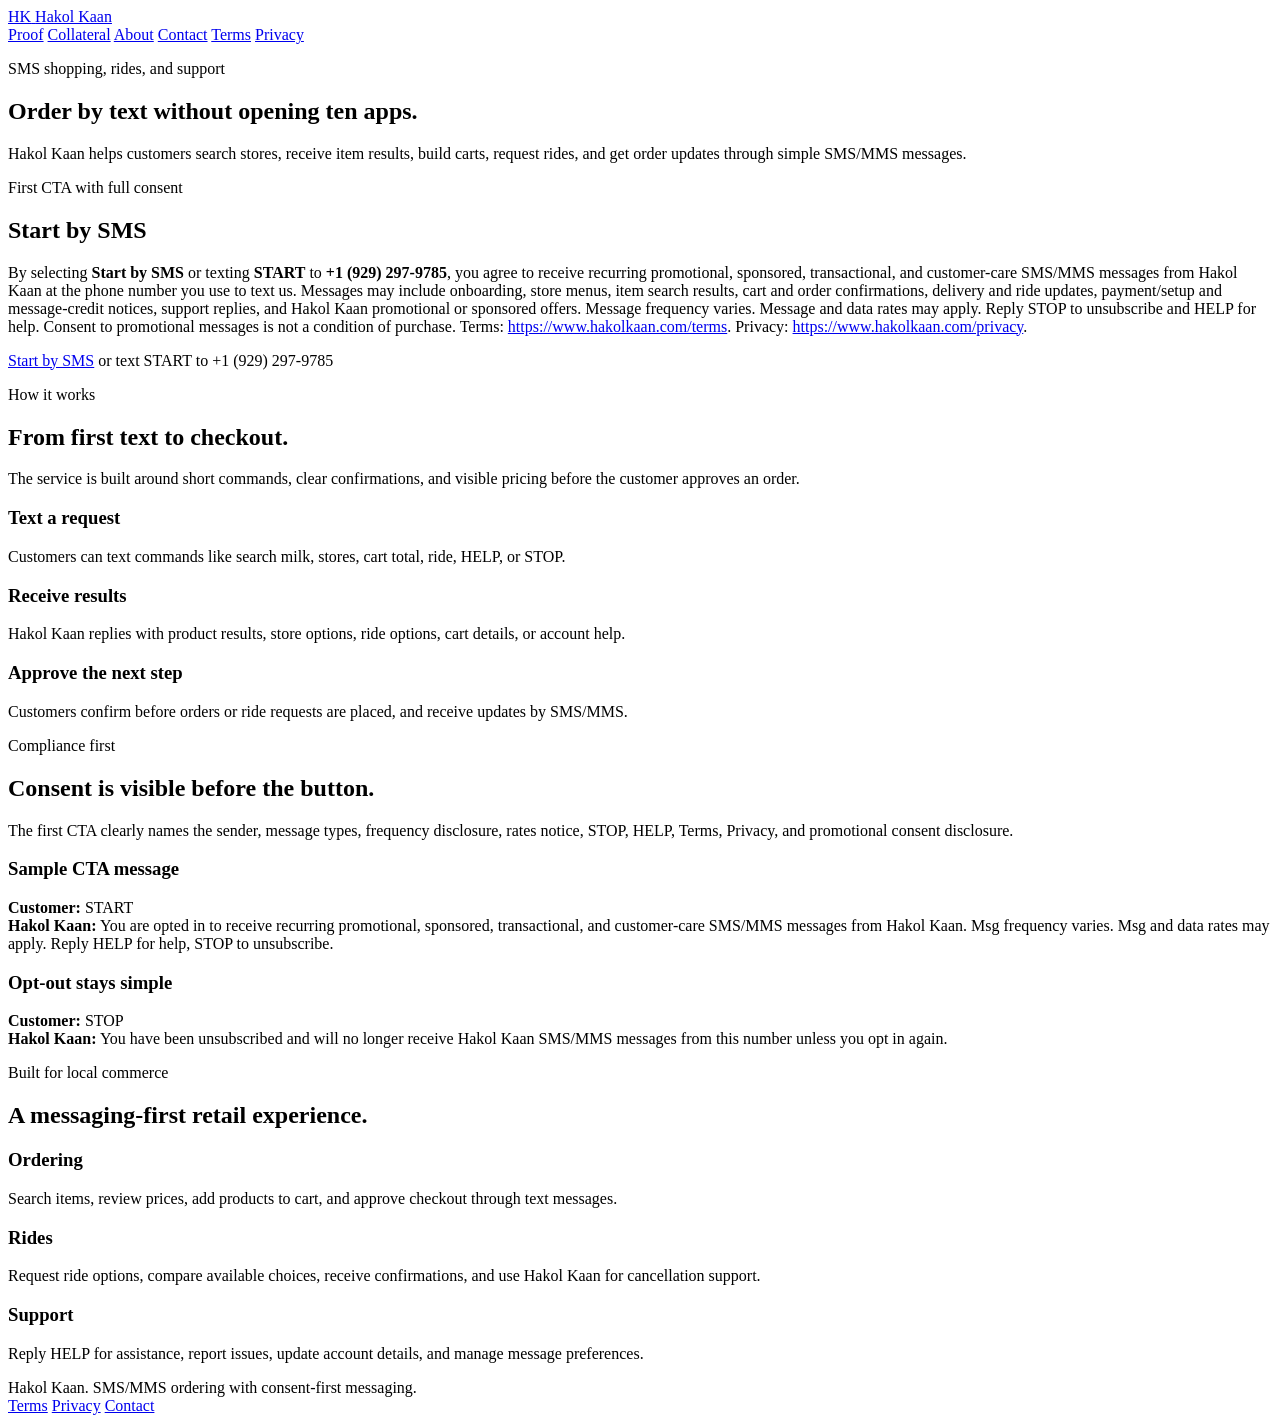
==== public/index.html @ 021a817e "Initial Hakol Kaan website" ====
<!doctype html>
<html lang="en">
<head>
  <meta charset="utf-8">
  <meta name="viewport" content="width=device-width, initial-scale=1">
  <title>Hakol Kaan | SMS Shopping, Orders, and Rides</title>
  <meta name="description" content="Hakol Kaan lets customers search, order, and receive updates by SMS/MMS with clear consent, easy opt-out, and transparent message terms.">
  <link rel="stylesheet" href="/assets/styles.css">
</head>
<body>
  <header class="site-header">
    <a class="brand" href="/">
      <span class="brand-mark">HK</span>
      <span>Hakol Kaan</span>
    </a>
    <nav class="nav" aria-label="Main navigation">
      <a href="/proof/">Proof</a>
      <a href="/collateral/">Collateral</a>
      <a href="/about/">About</a>
      <a href="/contact/">Contact</a>
      <a href="/terms/">Terms</a>
      <a href="/privacy/">Privacy</a>
    </nav>
  </header>

  <main class="page">
    <section class="hero">
      <div>
        <p class="kicker">SMS shopping, rides, and support</p>
        <h1>Order by text without opening ten apps.</h1>
        <p class="lead">Hakol Kaan helps customers search stores, receive item results, build carts, request rides, and get order updates through simple SMS/MMS messages.</p>
      </div>

      <aside class="hero-card" id="start">
        <p class="cta-label">First CTA with full consent</p>
        <h2>Start by SMS</h2>
        <p class="consent">
          By selecting <strong>Start by SMS</strong> or texting <strong>START</strong> to <strong>+1 (929) 297-9785</strong>, you agree to receive recurring promotional, sponsored, transactional, and customer-care SMS/MMS messages from Hakol Kaan at the phone number you use to text us. Messages may include onboarding, store menus, item search results, cart and order confirmations, delivery and ride updates, payment/setup and message-credit notices, support replies, and Hakol Kaan promotional or sponsored offers. Message frequency varies. Message and data rates may apply. Reply STOP to unsubscribe and HELP for help. Consent to promotional messages is not a condition of purchase. Terms: <a href="https://www.hakolkaan.com/terms">https://www.hakolkaan.com/terms</a>. Privacy: <a href="https://www.hakolkaan.com/privacy">https://www.hakolkaan.com/privacy</a>.
        </p>
        <div class="button-row">
          <a class="button" href="sms:+19292979785?body=START">Start by SMS</a>
          <span class="sms-number">or text START to +1 (929) 297-9785</span>
        </div>
      </aside>
    </section>

    <section class="section">
      <div class="section-heading">
        <p class="kicker">How it works</p>
        <h2>From first text to checkout.</h2>
        <p>The service is built around short commands, clear confirmations, and visible pricing before the customer approves an order.</p>
      </div>
      <div class="grid three steps">
        <article class="panel step">
          <h3>Text a request</h3>
          <p>Customers can text commands like search milk, stores, cart total, ride, HELP, or STOP.</p>
        </article>
        <article class="panel step">
          <h3>Receive results</h3>
          <p>Hakol Kaan replies with product results, store options, ride options, cart details, or account help.</p>
        </article>
        <article class="panel step">
          <h3>Approve the next step</h3>
          <p>Customers confirm before orders or ride requests are placed, and receive updates by SMS/MMS.</p>
        </article>
      </div>
    </section>

    <section class="section split">
      <div class="section-heading">
        <p class="kicker">Compliance first</p>
        <h2>Consent is visible before the button.</h2>
        <p>The first CTA clearly names the sender, message types, frequency disclosure, rates notice, STOP, HELP, Terms, Privacy, and promotional consent disclosure.</p>
      </div>
      <div class="grid">
        <article class="message-card">
          <h3>Sample CTA message</h3>
          <div class="bubble"><strong>Customer:</strong> START</div>
          <div class="bubble"><strong>Hakol Kaan:</strong> You are opted in to receive recurring promotional, sponsored, transactional, and customer-care SMS/MMS messages from Hakol Kaan. Msg frequency varies. Msg and data rates may apply. Reply HELP for help, STOP to unsubscribe.</div>
        </article>
        <article class="message-card">
          <h3>Opt-out stays simple</h3>
          <div class="bubble"><strong>Customer:</strong> STOP</div>
          <div class="bubble"><strong>Hakol Kaan:</strong> You have been unsubscribed and will no longer receive Hakol Kaan SMS/MMS messages from this number unless you opt in again.</div>
        </article>
      </div>
    </section>

    <section class="section">
      <div class="section-heading">
        <p class="kicker">Built for local commerce</p>
        <h2>A messaging-first retail experience.</h2>
      </div>
      <div class="grid three">
        <article class="panel">
          <h3>Ordering</h3>
          <p>Search items, review prices, add products to cart, and approve checkout through text messages.</p>
        </article>
        <article class="panel">
          <h3>Rides</h3>
          <p>Request ride options, compare available choices, receive confirmations, and use Hakol Kaan for cancellation support.</p>
        </article>
        <article class="panel">
          <h3>Support</h3>
          <p>Reply HELP for assistance, report issues, update account details, and manage message preferences.</p>
        </article>
      </div>
    </section>
  </main>

  <footer class="site-footer">
    <div class="footer-inner">
      <span>Hakol Kaan. SMS/MMS ordering with consent-first messaging.</span>
      <nav aria-label="Footer navigation">
        <a href="/terms/">Terms</a>
        <a href="/privacy/">Privacy</a>
        <a href="/contact/">Contact</a>
      </nav>
    </div>
  </footer>
</body>
</html>
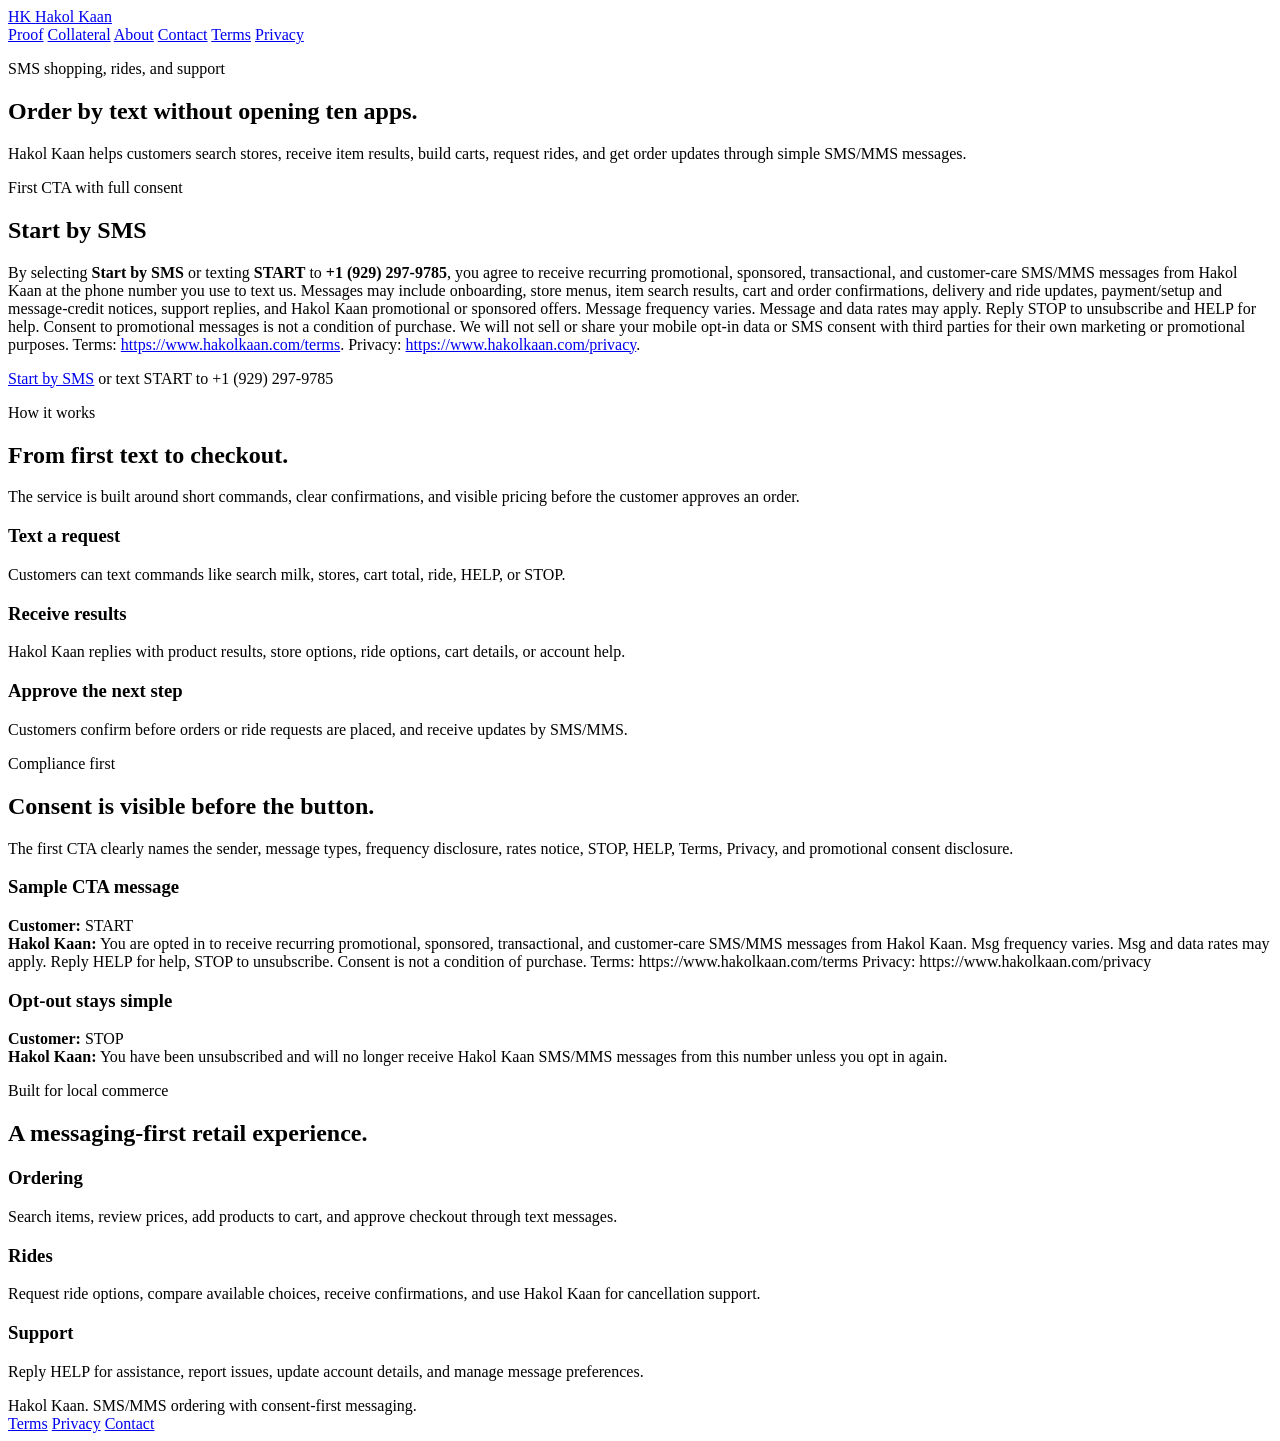
==== commit 0aff951e: "Tighten SMS and sponsored ads compliance" ====
--- a/public/index.html
+++ b/public/index.html
@@ -35,7 +35,7 @@
         <p class="cta-label">First CTA with full consent</p>
         <h2>Start by SMS</h2>
         <p class="consent">
-          By selecting <strong>Start by SMS</strong> or texting <strong>START</strong> to <strong>+1 (929) 297-9785</strong>, you agree to receive recurring promotional, sponsored, transactional, and customer-care SMS/MMS messages from Hakol Kaan at the phone number you use to text us. Messages may include onboarding, store menus, item search results, cart and order confirmations, delivery and ride updates, payment/setup and message-credit notices, support replies, and Hakol Kaan promotional or sponsored offers. Message frequency varies. Message and data rates may apply. Reply STOP to unsubscribe and HELP for help. Consent to promotional messages is not a condition of purchase. Terms: <a href="https://www.hakolkaan.com/terms">https://www.hakolkaan.com/terms</a>. Privacy: <a href="https://www.hakolkaan.com/privacy">https://www.hakolkaan.com/privacy</a>.
+          By selecting <strong>Start by SMS</strong> or texting <strong>START</strong> to <strong>+1 (929) 297-9785</strong>, you agree to receive recurring promotional, sponsored, transactional, and customer-care SMS/MMS messages from Hakol Kaan at the phone number you use to text us. Messages may include onboarding, store menus, item search results, cart and order confirmations, delivery and ride updates, payment/setup and message-credit notices, support replies, and Hakol Kaan promotional or sponsored offers. Message frequency varies. Message and data rates may apply. Reply STOP to unsubscribe and HELP for help. Consent to promotional messages is not a condition of purchase. We will not sell or share your mobile opt-in data or SMS consent with third parties for their own marketing or promotional purposes. Terms: <a href="https://www.hakolkaan.com/terms">https://www.hakolkaan.com/terms</a>. Privacy: <a href="https://www.hakolkaan.com/privacy">https://www.hakolkaan.com/privacy</a>.
         </p>
         <div class="button-row">
           <a class="button" href="sms:+19292979785?body=START">Start by SMS</a>
@@ -76,7 +76,7 @@
         <article class="message-card">
           <h3>Sample CTA message</h3>
           <div class="bubble"><strong>Customer:</strong> START</div>
-          <div class="bubble"><strong>Hakol Kaan:</strong> You are opted in to receive recurring promotional, sponsored, transactional, and customer-care SMS/MMS messages from Hakol Kaan. Msg frequency varies. Msg and data rates may apply. Reply HELP for help, STOP to unsubscribe.</div>
+          <div class="bubble"><strong>Hakol Kaan:</strong> You are opted in to receive recurring promotional, sponsored, transactional, and customer-care SMS/MMS messages from Hakol Kaan. Msg frequency varies. Msg and data rates may apply. Reply HELP for help, STOP to unsubscribe. Consent is not a condition of purchase. Terms: https://www.hakolkaan.com/terms Privacy: https://www.hakolkaan.com/privacy</div>
         </article>
         <article class="message-card">
           <h3>Opt-out stays simple</h3>
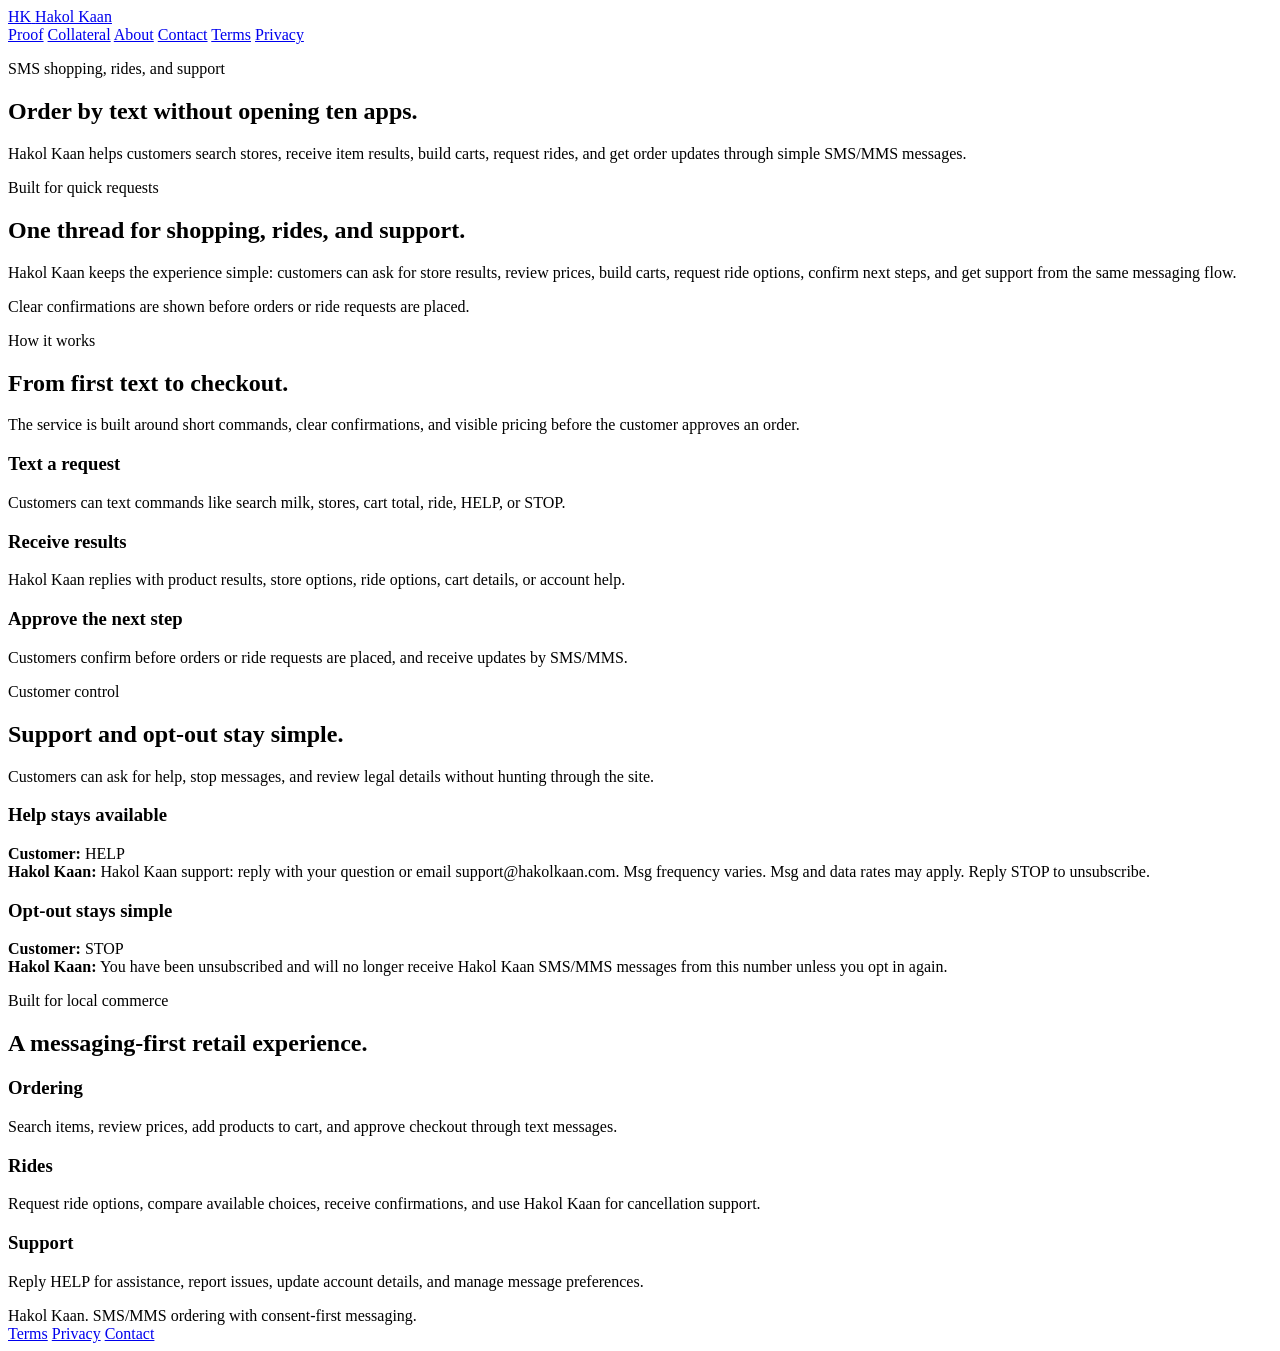
==== commit 8a08f15f: "Remove homepage Start by SMS CTA" ====
--- a/public/index.html
+++ b/public/index.html
@@ -31,16 +31,13 @@
         <p class="lead">Hakol Kaan helps customers search stores, receive item results, build carts, request rides, and get order updates through simple SMS/MMS messages.</p>
       </div>
 
-      <aside class="hero-card" id="start">
-        <p class="cta-label">First CTA with full consent</p>
-        <h2>Start by SMS</h2>
+      <aside class="hero-card">
+        <p class="cta-label">Built for quick requests</p>
+        <h2>One thread for shopping, rides, and support.</h2>
         <p class="consent">
-          By selecting <strong>Start by SMS</strong> or texting <strong>START</strong> to <strong>+1 (929) 297-9785</strong>, you agree to receive recurring promotional, sponsored, transactional, and customer-care SMS/MMS messages from Hakol Kaan at the phone number you use to text us. Messages may include onboarding, store menus, item search results, cart and order confirmations, delivery and ride updates, payment/setup and message-credit notices, support replies, and Hakol Kaan promotional or sponsored offers. Message frequency varies. Message and data rates may apply. Reply STOP to unsubscribe and HELP for help. Consent to promotional messages is not a condition of purchase. We will not sell or share your mobile opt-in data or SMS consent with third parties for their own marketing or promotional purposes. Terms: <a href="https://www.hakolkaan.com/terms">https://www.hakolkaan.com/terms</a>. Privacy: <a href="https://www.hakolkaan.com/privacy">https://www.hakolkaan.com/privacy</a>.
+          Hakol Kaan keeps the experience simple: customers can ask for store results, review prices, build carts, request ride options, confirm next steps, and get support from the same messaging flow.
         </p>
-        <div class="button-row">
-          <a class="button" href="sms:+19292979785?body=START">Start by SMS</a>
-          <span class="sms-number">or text START to +1 (929) 297-9785</span>
-        </div>
+        <p class="sms-number">Clear confirmations are shown before orders or ride requests are placed.</p>
       </aside>
     </section>
 
@@ -68,15 +65,15 @@
 
     <section class="section split">
       <div class="section-heading">
-        <p class="kicker">Compliance first</p>
-        <h2>Consent is visible before the button.</h2>
-        <p>The first CTA clearly names the sender, message types, frequency disclosure, rates notice, STOP, HELP, Terms, Privacy, and promotional consent disclosure.</p>
+        <p class="kicker">Customer control</p>
+        <h2>Support and opt-out stay simple.</h2>
+        <p>Customers can ask for help, stop messages, and review legal details without hunting through the site.</p>
       </div>
       <div class="grid">
         <article class="message-card">
-          <h3>Sample CTA message</h3>
-          <div class="bubble"><strong>Customer:</strong> START</div>
-          <div class="bubble"><strong>Hakol Kaan:</strong> You are opted in to receive recurring promotional, sponsored, transactional, and customer-care SMS/MMS messages from Hakol Kaan. Msg frequency varies. Msg and data rates may apply. Reply HELP for help, STOP to unsubscribe. Consent is not a condition of purchase. Terms: https://www.hakolkaan.com/terms Privacy: https://www.hakolkaan.com/privacy</div>
+          <h3>Help stays available</h3>
+          <div class="bubble"><strong>Customer:</strong> HELP</div>
+          <div class="bubble"><strong>Hakol Kaan:</strong> Hakol Kaan support: reply with your question or email support@hakolkaan.com. Msg frequency varies. Msg and data rates may apply. Reply STOP to unsubscribe.</div>
         </article>
         <article class="message-card">
           <h3>Opt-out stays simple</h3>
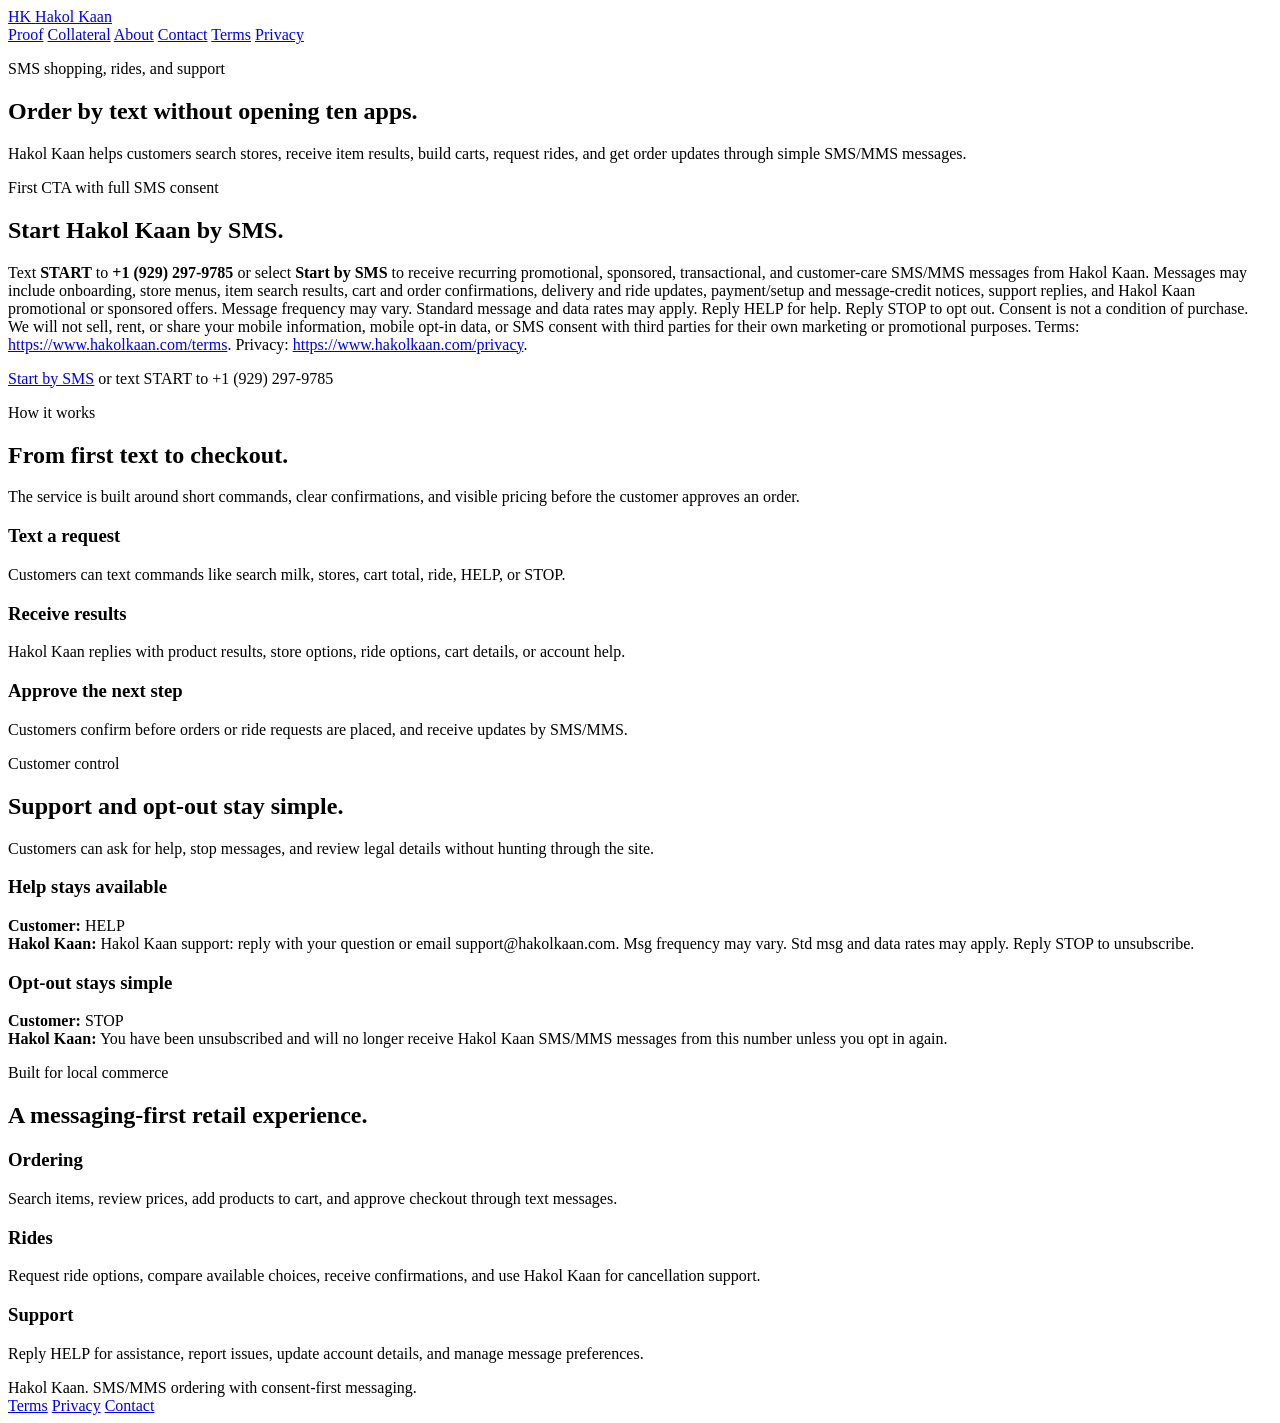
==== commit 6201a226: "Tighten SMS compliance language" ====
--- a/public/index.html
+++ b/public/index.html
@@ -31,13 +31,16 @@
         <p class="lead">Hakol Kaan helps customers search stores, receive item results, build carts, request rides, and get order updates through simple SMS/MMS messages.</p>
       </div>
 
-      <aside class="hero-card">
-        <p class="cta-label">Built for quick requests</p>
-        <h2>One thread for shopping, rides, and support.</h2>
+      <aside class="hero-card" id="start">
+        <p class="cta-label">First CTA with full SMS consent</p>
+        <h2>Start Hakol Kaan by SMS.</h2>
         <p class="consent">
-          Hakol Kaan keeps the experience simple: customers can ask for store results, review prices, build carts, request ride options, confirm next steps, and get support from the same messaging flow.
+          Text <strong>START</strong> to <strong>+1 (929) 297-9785</strong> or select <strong>Start by SMS</strong> to receive recurring promotional, sponsored, transactional, and customer-care SMS/MMS messages from Hakol Kaan. Messages may include onboarding, store menus, item search results, cart and order confirmations, delivery and ride updates, payment/setup and message-credit notices, support replies, and Hakol Kaan promotional or sponsored offers. Message frequency may vary. Standard message and data rates may apply. Reply HELP for help. Reply STOP to opt out. Consent is not a condition of purchase. We will not sell, rent, or share your mobile information, mobile opt-in data, or SMS consent with third parties for their own marketing or promotional purposes. Terms: <a href="https://www.hakolkaan.com/terms">https://www.hakolkaan.com/terms</a>. Privacy: <a href="https://www.hakolkaan.com/privacy">https://www.hakolkaan.com/privacy</a>.
         </p>
-        <p class="sms-number">Clear confirmations are shown before orders or ride requests are placed.</p>
+        <div class="button-row">
+          <a class="button" href="sms:+19292979785?body=START">Start by SMS</a>
+          <span class="sms-number">or text START to +1 (929) 297-9785</span>
+        </div>
       </aside>
     </section>
 
@@ -73,7 +76,7 @@
         <article class="message-card">
           <h3>Help stays available</h3>
           <div class="bubble"><strong>Customer:</strong> HELP</div>
-          <div class="bubble"><strong>Hakol Kaan:</strong> Hakol Kaan support: reply with your question or email support@hakolkaan.com. Msg frequency varies. Msg and data rates may apply. Reply STOP to unsubscribe.</div>
+          <div class="bubble"><strong>Hakol Kaan:</strong> Hakol Kaan support: reply with your question or email support@hakolkaan.com. Msg frequency may vary. Std msg and data rates may apply. Reply STOP to unsubscribe.</div>
         </article>
         <article class="message-card">
           <h3>Opt-out stays simple</h3>
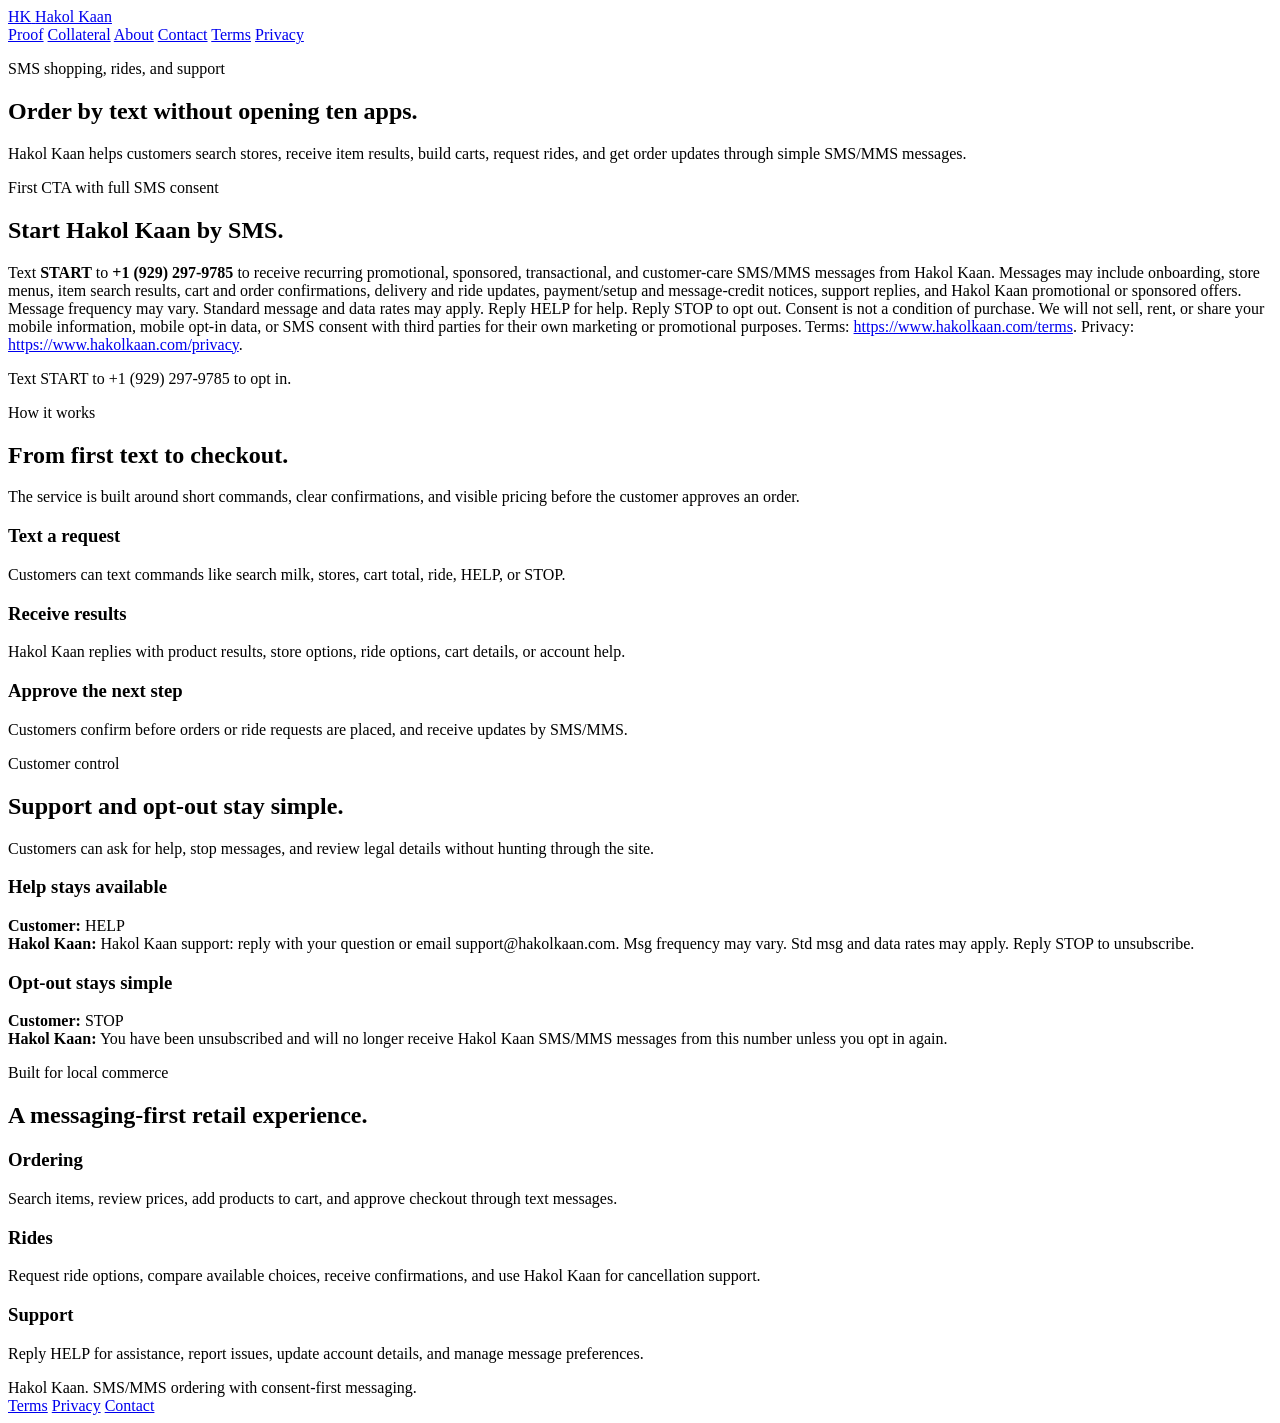
==== commit 3d3299fd: "Tighten SMS compliance language" ====
--- a/public/index.html
+++ b/public/index.html
@@ -35,12 +35,9 @@
         <p class="cta-label">First CTA with full SMS consent</p>
         <h2>Start Hakol Kaan by SMS.</h2>
         <p class="consent">
-          Text <strong>START</strong> to <strong>+1 (929) 297-9785</strong> or select <strong>Start by SMS</strong> to receive recurring promotional, sponsored, transactional, and customer-care SMS/MMS messages from Hakol Kaan. Messages may include onboarding, store menus, item search results, cart and order confirmations, delivery and ride updates, payment/setup and message-credit notices, support replies, and Hakol Kaan promotional or sponsored offers. Message frequency may vary. Standard message and data rates may apply. Reply HELP for help. Reply STOP to opt out. Consent is not a condition of purchase. We will not sell, rent, or share your mobile information, mobile opt-in data, or SMS consent with third parties for their own marketing or promotional purposes. Terms: <a href="https://www.hakolkaan.com/terms">https://www.hakolkaan.com/terms</a>. Privacy: <a href="https://www.hakolkaan.com/privacy">https://www.hakolkaan.com/privacy</a>.
+          Text <strong>START</strong> to <strong>+1 (929) 297-9785</strong> to receive recurring promotional, sponsored, transactional, and customer-care SMS/MMS messages from Hakol Kaan. Messages may include onboarding, store menus, item search results, cart and order confirmations, delivery and ride updates, payment/setup and message-credit notices, support replies, and Hakol Kaan promotional or sponsored offers. Message frequency may vary. Standard message and data rates may apply. Reply HELP for help. Reply STOP to opt out. Consent is not a condition of purchase. We will not sell, rent, or share your mobile information, mobile opt-in data, or SMS consent with third parties for their own marketing or promotional purposes. Terms: <a href="https://www.hakolkaan.com/terms">https://www.hakolkaan.com/terms</a>. Privacy: <a href="https://www.hakolkaan.com/privacy">https://www.hakolkaan.com/privacy</a>.
         </p>
-        <div class="button-row">
-          <a class="button" href="sms:+19292979785?body=START">Start by SMS</a>
-          <span class="sms-number">or text START to +1 (929) 297-9785</span>
-        </div>
+        <p class="sms-number">Text START to +1 (929) 297-9785 to opt in.</p>
       </aside>
     </section>
 
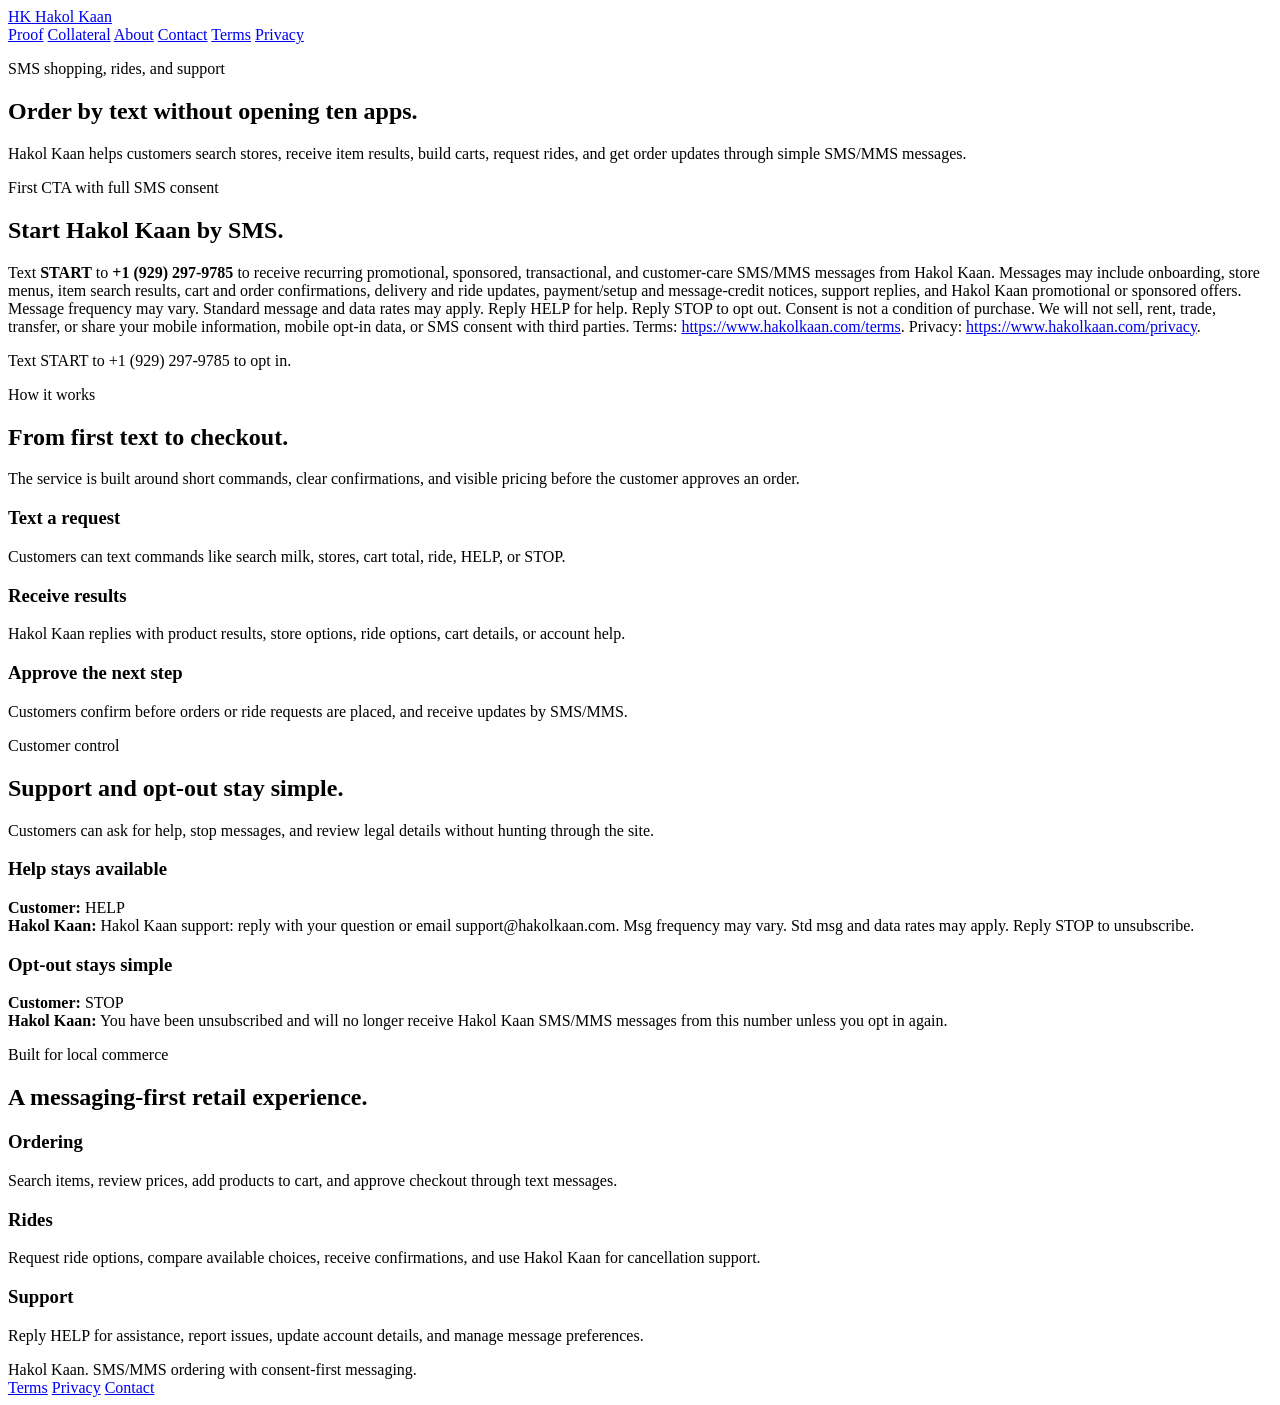
==== commit 6beed185: "Tighten SMS compliance language" ====
--- a/public/index.html
+++ b/public/index.html
@@ -35,7 +35,7 @@
         <p class="cta-label">First CTA with full SMS consent</p>
         <h2>Start Hakol Kaan by SMS.</h2>
         <p class="consent">
-          Text <strong>START</strong> to <strong>+1 (929) 297-9785</strong> to receive recurring promotional, sponsored, transactional, and customer-care SMS/MMS messages from Hakol Kaan. Messages may include onboarding, store menus, item search results, cart and order confirmations, delivery and ride updates, payment/setup and message-credit notices, support replies, and Hakol Kaan promotional or sponsored offers. Message frequency may vary. Standard message and data rates may apply. Reply HELP for help. Reply STOP to opt out. Consent is not a condition of purchase. We will not sell, rent, or share your mobile information, mobile opt-in data, or SMS consent with third parties for their own marketing or promotional purposes. Terms: <a href="https://www.hakolkaan.com/terms">https://www.hakolkaan.com/terms</a>. Privacy: <a href="https://www.hakolkaan.com/privacy">https://www.hakolkaan.com/privacy</a>.
+          Text <strong>START</strong> to <strong>+1 (929) 297-9785</strong> to receive recurring promotional, sponsored, transactional, and customer-care SMS/MMS messages from Hakol Kaan. Messages may include onboarding, store menus, item search results, cart and order confirmations, delivery and ride updates, payment/setup and message-credit notices, support replies, and Hakol Kaan promotional or sponsored offers. Message frequency may vary. Standard message and data rates may apply. Reply HELP for help. Reply STOP to opt out. Consent is not a condition of purchase. We will not sell, rent, trade, transfer, or share your mobile information, mobile opt-in data, or SMS consent with third parties. Terms: <a href="https://www.hakolkaan.com/terms">https://www.hakolkaan.com/terms</a>. Privacy: <a href="https://www.hakolkaan.com/privacy">https://www.hakolkaan.com/privacy</a>.
         </p>
         <p class="sms-number">Text START to +1 (929) 297-9785 to opt in.</p>
       </aside>
